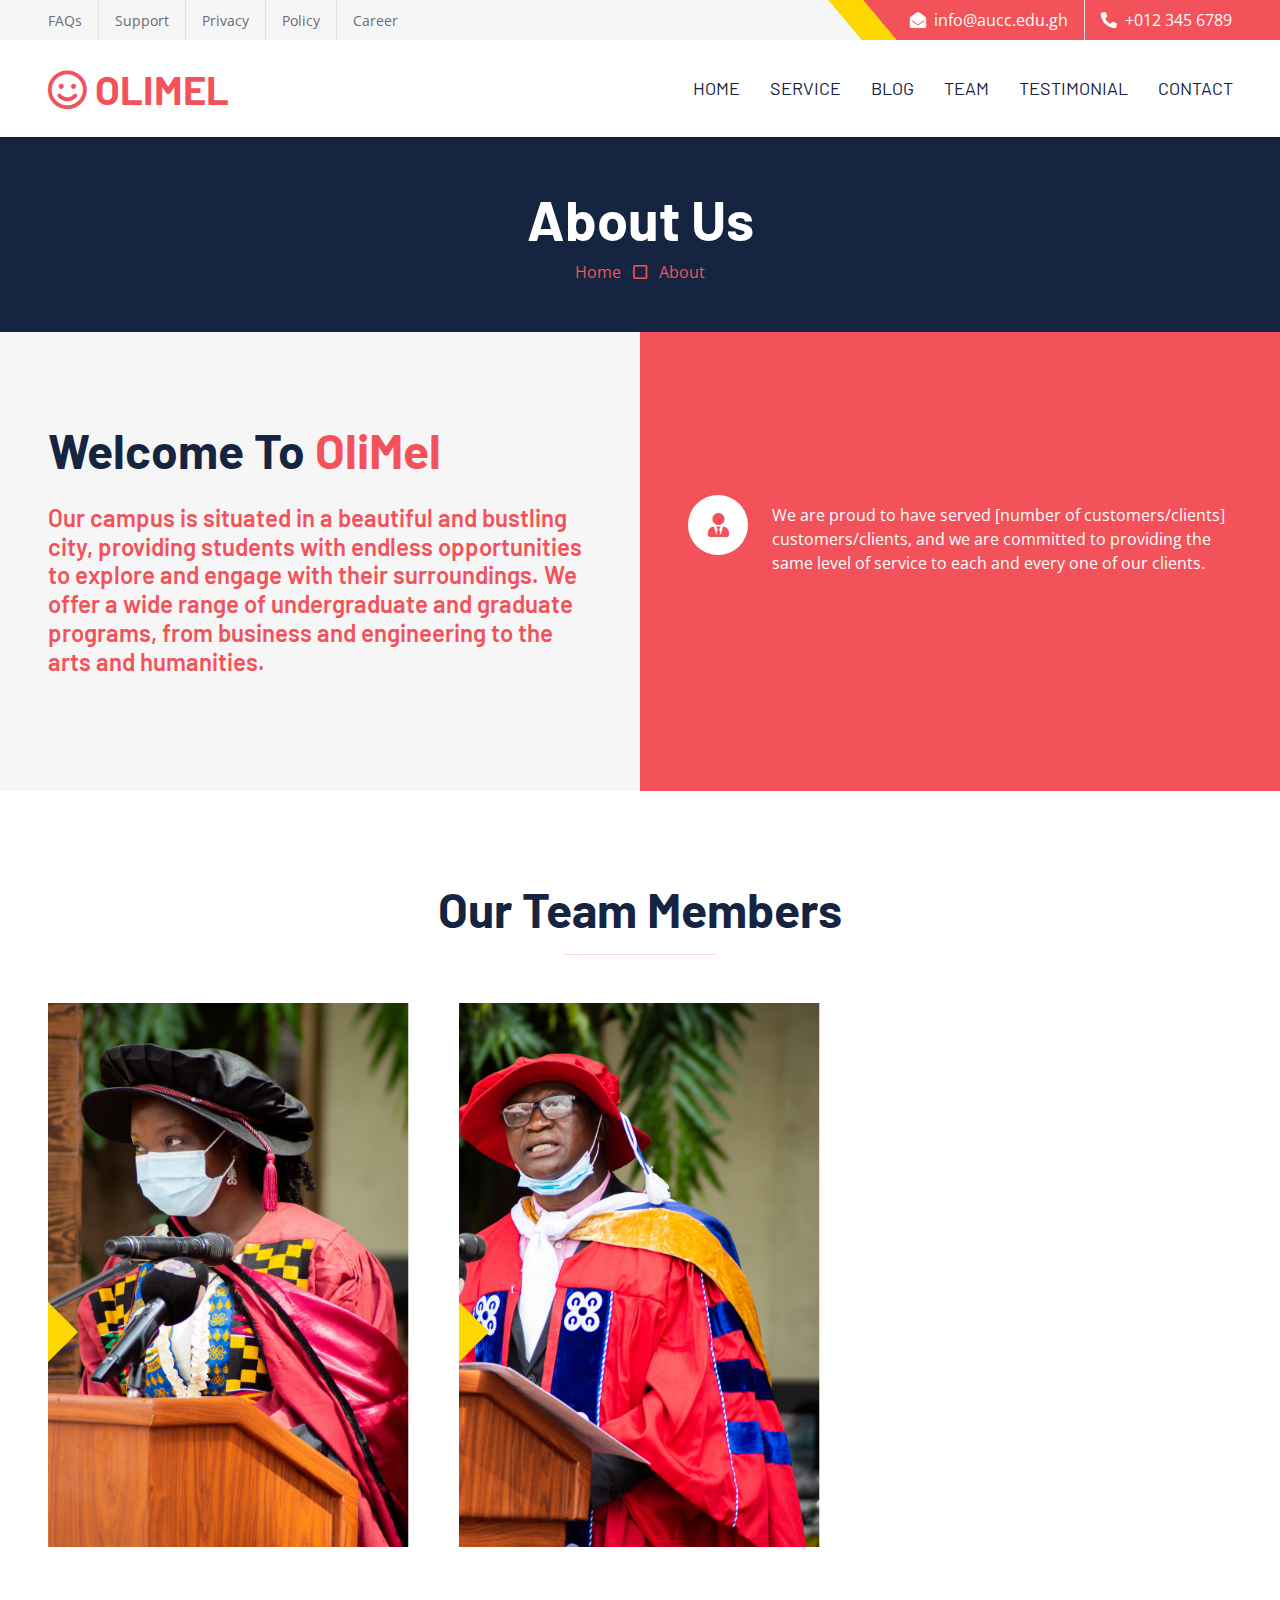
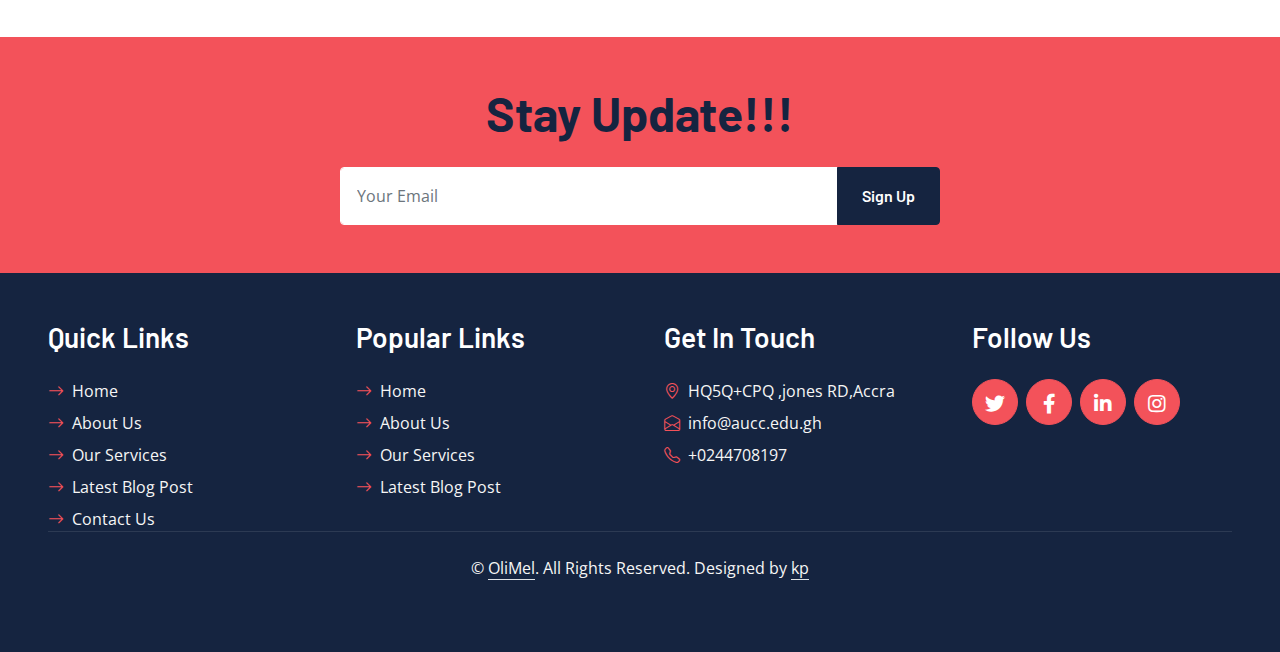
==== about.html @ c476b80c "intial commit" ====
<!DOCTYPE html>
<html lang="en">

<head>
    <meta charset="utf-8">
    <title>OliMel</title>
    <meta content="width=device-width, initial-scale=1.0" name="viewport">
    <meta content="Free HTML Templates" name="keywords">
    <meta content="Free HTML Templates" name="description">

    <!-- Favicon -->
    <link href="img/favicon.ico" rel="icon">

    <!-- Google Web Fonts -->
    <link rel="preconnect" href="https://fonts.googleapis.com">
    <link rel="preconnect" href="https://fonts.gstatic.com" crossorigin>
    <link href="https://fonts.googleapis.com/css2?family=Barlow:wght@500;600;700&family=Open+Sans:wght@400;600&display=swap" rel="stylesheet"> 

    <!-- Icon Font Stylesheet -->
    <link href="https://cdnjs.cloudflare.com/ajax/libs/font-awesome/5.10.0/css/all.min.css" rel="stylesheet">
    <link href="https://cdn.jsdelivr.net/npm/bootstrap-icons@1.4.1/font/bootstrap-icons.css" rel="stylesheet">

    <!-- Libraries Stylesheet -->
    <link href="lib/owlcarousel/assets/owl.carousel.min.css" rel="stylesheet">

    <!-- Customized Bootstrap Stylesheet -->
    <link href="css/bootstrap.min.css" rel="stylesheet">

    <!-- Template Stylesheet -->
    <link href="css/style.css" rel="stylesheet">
</head>

<div>
    <!-- Topbar Start -->
    <div class="container-fluid bg-secondary ps-5 pe-0 d-none d-lg-block">
        <div class="row gx-0">
            <div class="col-md-6 text-center text-lg-start mb-2 mb-lg-0">
                <div class="d-inline-flex align-items-center">
                    <a class="text-body py-2 pe-3 border-end" href=""><small>FAQs</small></a>
                    <a class="text-body py-2 px-3 border-end" href=""><small>Support</small></a>
                    <a class="text-body py-2 px-3 border-end" href=""><small>Privacy</small></a>
                    <a class="text-body py-2 px-3 border-end" href=""><small>Policy</small></a>
                    <a class="text-body py-2 ps-3" href=""><small>Career</small></a>
                </div>
            </div>
            <div class="col-md-6 text-center text-lg-end">
                <div class="position-relative d-inline-flex align-items-center bg-primary text-white top-shape px-5">
                    <div class="me-3 pe-3 border-end py-2">
                        <p class="m-0"><i class="fa fa-envelope-open me-2"></i>info@aucc.edu.gh</p>
                    </div>
                    <div class="py-2">
                        <p class="m-0"><i class="fa fa-phone-alt me-2"></i>+012 345 6789</p>
                    </div>
                </div>
            </div>
        </div>
    </div>
    <!-- Topbar End -->


    <!-- Navbar Start -->
    <nav class="navbar navbar-expand-lg bg-white navbar-light shadow-sm px-5 py-3 py-lg-0">
        <a href="index.html" class="navbar-brand p-0">
            <h1 class="m-0 text-uppercase text-primary"><i class="far fa-smile text-primary me-2"></i>OliMel</h1>
        </a>
        <button class="navbar-toggler" type="button" data-bs-toggle="collapse" data-bs-target="#navbarCollapse">
            <span class="navbar-toggler-icon"></span>
        </button>
        <div class="collapse navbar-collapse" id="navbarCollapse">
            <div class="navbar-nav ms-auto py-0 me-n3">
                <a href="index.html" class="nav-item nav-link">Home</a>
                <!-- <a href="about.html" class="nav-item nav-link active">About</a> -->
                <a href="service.html" class="nav-item nav-link">Service</a>
                <a href="blog.html" class="nav-item nav-link">Blog</a>
                <!-- <a href="detail.html" class="nav-item nav-link">Blog Detail</a>
                <a href="feature.html" class="nav-item nav-link">Features</a>
                <a href="quote.html" class="nav-item nav-link">Quote Form</a> -->
                <a href="team.html" class="nav-item nav-link">Team</a>
                <a href="testimonial.html" class="nav-item nav-link">Testimonial</a>
                <!-- <div class="nav-item dropdown">
                    <a href="#" class="nav-link dropdown-toggle" data-bs-toggle="dropdown">Pages</a>
                    <div class="dropdown-menu m-0">
                    </div>
                </div> -->
                <a href="contact.html" class="nav-item nav-link">Contact</a>
            </div>
        </div>
    </nav>
    <!-- Navbar End -->


    <!-- Page Header Start -->
    <div class="container-fluid bg-dark p-5">
        <div class="row">
            <div class="col-12 text-center">
                <h1 class="display-4 text-white">About Us</h1>
                <a href="">Home</a>
                <i class="far fa-square text-primary px-2"></i>
                <a href="">About</a>
            </div>
        </div>
    </div>
    <!-- Page Header End -->


    <!-- About Start -->
    <div class="container-fluid bg-secondary p-0">
        <div class="row g-0">
            <div class="col-lg-6 py-6 px-5">
                <h1 class="display-5 mb-4">Welcome To <span class="text-primary">OliMel</span></h1>
                <h4 class="text-primary mb-4">
                    <p class="mb-0">Our campus is situated in a beautiful and bustling city, 
                        providing students with endless opportunities to explore and engage with their surroundings. 
                        We offer a wide range of undergraduate and graduate programs, 
                        from business and engineering to the arts and humanities.
                </p>
                <!-- <a href="" class="btn btn-primary py-md-3 px-md-5 rounded-pill">Get A Quote</a> -->
            </div>
            <div class="col-lg-6">
                <div class="h-100 d-flex flex-column justify-content-center bg-primary p-5">
                    <div class="d-flex text-white mb-5">
                        <div class="d-flex flex-shrink-0 align-items-center justify-content-center bg-white text-primary rounded-circle mx-auto mb-4" style="width: 60px; height: 60px;">
                            <i class="fa fa-user-tie fs-4"></i>
                        </div>
                        <div class="ps-4">
                            <h3></h3>
                            <p class="mb-0">We are proud to have served [number of customers/clients] customers/clients,
                                and we are committed to providing the same level of service to each and every one of our clients.</p>
                        </div>
                    </div>
                    <!-- <div class="d-flex text-white mb-5">
                        <div class="d-flex flex-shrink-0 align-items-center justify-content-center bg-white text-primary rounded-circle mx-auto mb-4" style="width: 60px; height: 60px;">
                            <i class="fa fa-chart-line fs-4"></i>
                        </div>
                        <div class="ps-4">
                            <h3>Financial Analaysis</h3>
                            <p class="mb-0">Tempor erat elitr rebum at clita. Diam dolor ipsum amet eos erat ipsum lorem et sit sed stet lorem sit clita duo</p>
                        </div>
                    </div> -->
                    <!-- <div class="d-flex text-white">
                        <div class="d-flex flex-shrink-0 align-items-center justify-content-center bg-white text-primary rounded-circle mx-auto mb-4" style="width: 60px; height: 60px;">
                            <i class="fa fa-balance-scale fs-4"></i>
                        </div>
                        <div class="ps-4">
                            <h3>legal Advisory</h3>
                            <p class="mb-0">Tempor erat elitr rebum at clita. Diam dolor ipsum amet eos erat ipsum lorem et sit sed stet lorem sit clita duo</p>
                        </div>
                    </div> -->
                </div>
            </div>
        </div>
    </div>
    <!-- About End -->


    <!-- Team Start -->
    <div class="container-fluid py-6 px-5">
        <div class="text-center mx-auto mb-5" style="max-width: 600px;">
            <h1 class="display-5 mb-0">Our Team Members</h1>
            <hr class="w-25 mx-auto bg-primary">
        </div>
        <div class="row g-5">
            <div class="col-lg-4">
                <div class="team-item position-relative overflow-hidden">
                    <img class="img-fluid w-100" src="img/hpage1.jpg" alt="">
                    <div class="team-text w-100 position-absolute top-50 text-center bg-primary p-4">
                        <h3 class="text-white">Full Name</h3>
                        <p class="text-white text-uppercase mb-0">Designation</p>
                    </div>
                </div>
            </div>
            <div class="col-lg-4">
                <div class="team-item position-relative overflow-hidden">
                    <img class="img-fluid w-100" src="img/hpage2.jpg" alt="">
                    <div class="team-text w-100 position-absolute top-50 text-center bg-primary p-4">
                        <h3 class="text-white">Full Name</h3>
                        <p class="text-white text-uppercase mb-0">Designation</p>
                    </div>
                </div>
            </div>
            <!-- <div class="col-lg-4">
                <div class="team-item position-relative overflow-hidden">
                    <img class="img-fluid w-100" src="img/team-3.jpg" alt="">
                    <div class="team-text w-100 position-absolute top-50 text-center bg-primary p-4">
                        <h3 class="text-white">Full Name</h3>
                        <p class="text-white text-uppercase mb-0">Designation</p>
                    </div>
                </div>
            </div> -->
        </div>
    </div>
    <!-- Team End -->
    

    <!-- Footer Start -->
    <div class="container-fluid bg-primary text-secondary p-5">
        <div class="row g-5">
            <div class="col-12 text-center">
                <h1 class="display-5 mb-4">Stay Update!!!</h1>
                <form class="mx-auto" style="max-width: 600px;">
                    <div class="input-group">
                        <input type="text" class="form-control border-white p-3" placeholder="Your Email">
                        <button class="btn btn-dark px-4">Sign Up</button>
                    </div>
                </form>
            </div>
        </div>
    </div>
    <div class="container-fluid bg-dark text-secondary p-5">
        <div class="row g-5">
            <div class="col-lg-3 col-md-6">
                <h3 class="text-white mb-4">Quick Links</h3>
                <div class="d-flex flex-column justify-content-start">
                    <a class="text-secondary mb-2" href="#"><i class="bi bi-arrow-right text-primary me-2"></i>Home</a>
                    <a class="text-secondary mb-2" href="#"><i class="bi bi-arrow-right text-primary me-2"></i>About Us</a>
                    <a class="text-secondary mb-2" href="#"><i class="bi bi-arrow-right text-primary me-2"></i>Our Services</a>
                    <a class="text-secondary mb-2" href="#"><i class="bi bi-arrow-right text-primary me-2"></i>Latest Blog Post</a>
                    <a class="text-secondary" href="#"><i class="bi bi-arrow-right text-primary me-2"></i>Contact Us</a>
                </div>
            </div>
            <div class="col-lg-3 col-md-6">
                <h3 class="text-white mb-4">Popular Links</h3>
                <div class="d-flex flex-column justify-content-start">
                    <a class="text-secondary mb-2" href="index.html"><i class="bi bi-arrow-right text-primary me-2"></i>Home</a>
                    <a class="text-secondary mb-2" href="about.html"><i class="bi bi-arrow-right text-primary me-2"></i>About Us</a>
                    <a class="text-secondary mb-2" href="service.html"><i class="bi bi-arrow-right text-primary me-2"></i>Our Services</a>
                    <a class="text-secondary mb-2" href="blog.html"><i class="bi bi-arrow-right text-primary me-2"></i>Latest Blog Post</a>

                </div>
            </div>
            <div class="col-lg-3 col-md-6">
                <h3 class="text-white mb-4">Get In Touch</h3>
                <p class="mb-2"><i class="bi bi-geo-alt text-primary me-2"></i>HQ5Q+CPQ ,jones RD,Accra</p>
                <p class="mb-2"><i class="bi bi-envelope-open text-primary me-2"></i>info@aucc.edu.gh</p>
                <p class="mb-0"><i class="bi bi-telephone text-primary me-2"></i>+0244708197</p>
            </div>
            <div class="col-lg-3 col-md-6">
                <h3 class="text-white mb-4">Follow Us</h3>
                <div class="d-flex">
                    <a class="btn btn-lg btn-primary btn-lg-square rounded-circle me-2" href="OliMel23@AUCC"><i class="fab fa-twitter fw-normal"></i></a>
                    <a class="btn btn-lg btn-primary btn-lg-square rounded-circle me-2" href="OliMel23@AUCC"><i class="fab fa-facebook-f fw-normal"></i></a>
                    <a class="btn btn-lg btn-primary btn-lg-square rounded-circle me-2" href="OliMel23@AUCC"><i class="fab fa-linkedin-in fw-normal"></i></a>
                    <a class="btn btn-lg btn-primary btn-lg-square rounded-circle me-2" href="OliMel23@AUCC"><i class="fab fa-instagram fw-normal"></i></a>
            </div>
        </div>
    </div>
    <div class="container-fluid bg-dark text-secondary text-center border-top py-4 px-5" style="border-color: rgba(256, 256, 256, .1) !important;">
        <p class="m-0">&copy; <a class="text-secondary border-bottom" href="#">OliMel</a>. All Rights Reserved. Designed by <a class="text-secondary border-bottom" href="#">kp</a></p>
    </div>
    <!-- Footer End -->


    <!-- Back to Top -->
    <a href="#" class="btn btn-lg btn-primary btn-lg-square rounded-circle back-to-top"><i class="bi bi-arrow-up"></i></a>


    <!-- JavaScript Libraries -->
    <script src="https://code.jquery.com/jquery-3.4.1.min.js"></script>
    <script src="https://cdn.jsdelivr.net/npm/bootstrap@5.0.0/dist/js/bootstrap.bundle.min.js"></script>
    <script src="lib/easing/easing.min.js"></script>
    <script src="lib/waypoints/waypoints.min.js"></script>
    <script src="lib/owlcarousel/owl.carousel.min.js"></script>

    <!-- Template Javascript -->
    <script src="js/main.js"></script>
</body>

</html>
---- css/style.css ----
/********** Template CSS **********/
:root {
    --primary: #fdd700;
    --secondary: #F6F6F6;
    --light: #FFFFFF;
    --dark: #152440;
}

h1,
h2,
.font-weight-bold {
    font-weight: 700 !important;
}

h3,
h4,
.font-weight-semi-bold {
    font-weight: 600 !important;
}

h5,
h6,
.font-weight-medium {
    font-weight: 500 !important;
}

.pt-6 {
    padding-top: 90px;
}

.pb-6 {
    padding-bottom: 90px;
}

.py-6 {
    padding-top: 90px;
    padding-bottom: 90px;
}

.btn {
    font-family: 'Barlow', sans-serif;
    font-weight: 600;
    transition: .5s;
}

.btn-primary {
    color: #FFFFFF;
}

.btn-square {
    width: 36px;
    height: 36px;
}

.btn-sm-square {
    width: 28px;
    height: 28px;
}

.btn-lg-square {
    width: 46px;
    height: 46px;
}

.btn-square,
.btn-sm-square,
.btn-lg-square {
    padding-left: 0;
    padding-right: 0;
    text-align: center;
}

.back-to-top {
    position: fixed;
    display: none;
    right: 45px;
    bottom: 45px;
    z-index: 99;
}

.top-shape::before {
    position: absolute;
    content: "";
    width: 35px;
    height: 100%;
    top: 0;
    left: -17px;
    background: var(--primary);
    transform: skew(40deg);
}

.navbar-light .navbar-nav .nav-link {
    font-family: 'Barlow', sans-serif;
    padding: 35px 15px;
    font-size: 18px;
    text-transform: uppercase;
    color: var(--dark);
    outline: none;
    transition: .5s;
}

.sticky-top.navbar-light .navbar-nav .nav-link {
    padding: 20px 15px;
}

.navbar-light .navbar-nav .nav-link:hover,
.navbar-light .navbar-nav .nav-link.active {
    color: var(--primary);
}

@media (max-width: 991.98px) {
    .navbar-light .navbar-nav .nav-link  {
        padding: 10px 0;
    }
}

.carousel-caption {
    top: 0;
    left: 0;
    right: 0;
    bottom: 0;
    background: rgba(21, 36, 64, .7);
    z-index: 1;
}

@media (max-width: 576px) {
    .carousel-caption h5 {
        font-size: 14px;
        font-weight: 500 !important;
    }

    .carousel-caption h1 {
        font-size: 30px;
        font-weight: 600 !important;
    }
}

.carousel-control-prev,
.carousel-control-next {
    width: 10%;
}

.carousel-control-prev-icon,
.carousel-control-next-icon {
    width: 3rem;
    height: 3rem;
}

.service-item {
    position: relative;
    overflow: hidden;
    height: 350px;
    display: flex;
    flex-direction: column;
    align-items: center;
    justify-content: center;
    transition: .3s;
}

.service-item::after {
    position: absolute;
    content: "";
    width: 100%;
    height: 50px;
    bottom: -50px;
    left: 0;
    background: var(--light);
    border-radius: 100% 100% 0 0;
    box-shadow: 0px -10px 5px #EEEEEE;
    transition: .5s;
}

.service-item:hover::after {
    bottom: -25px;
}

.service-item p {
    transition: .3s;
}

.service-item:hover p {
    margin-bottom: 25px !important;
}

.team-item img {
    transform: scale(1.15);
    margin-left: -30px;
    transition: .5s;
}

.team-item:hover img {
    margin-left: 0;
}

.team-item .team-text {
    left: -100%;
    transition: .5s;
}

.team-item .team-text::after {
    position: absolute;
    content: "";
    width: 0;
    height: 0;
    top: 50%;
    right: -60px;
    margin-top: -30px;
    border: 30px solid;
    border-color: transparent transparent transparent var(--primary);
}

.team-item:hover .team-text {
    left: 0;
}

.testimonial-carousel .owl-nav {
    margin-top: 30px;
    display: flex;
    justify-content: start;
}

.testimonial-carousel .owl-nav .owl-prev,
.testimonial-carousel .owl-nav .owl-next{
    position: relative;
    margin: 0 5px;
    width: 45px;
    height: 45px;
    display: flex;
    align-items: center;
    justify-content: center;
    color: #FFFFFF;
    background: var(--primary);
    font-size: 22px;
    border-radius: 45px;
    transition: .5s;
}

.testimonial-carousel .owl-nav .owl-prev:hover,
.testimonial-carousel .owl-nav .owl-next:hover {
    color: var(--dark);
}

.testimonial-carousel .owl-item img {
    width: 90px;
    height: 90px;
}

.blog-item img {
    transition: .5s;
}

.blog-item:hover img {
    transform: scale(1.1);
}
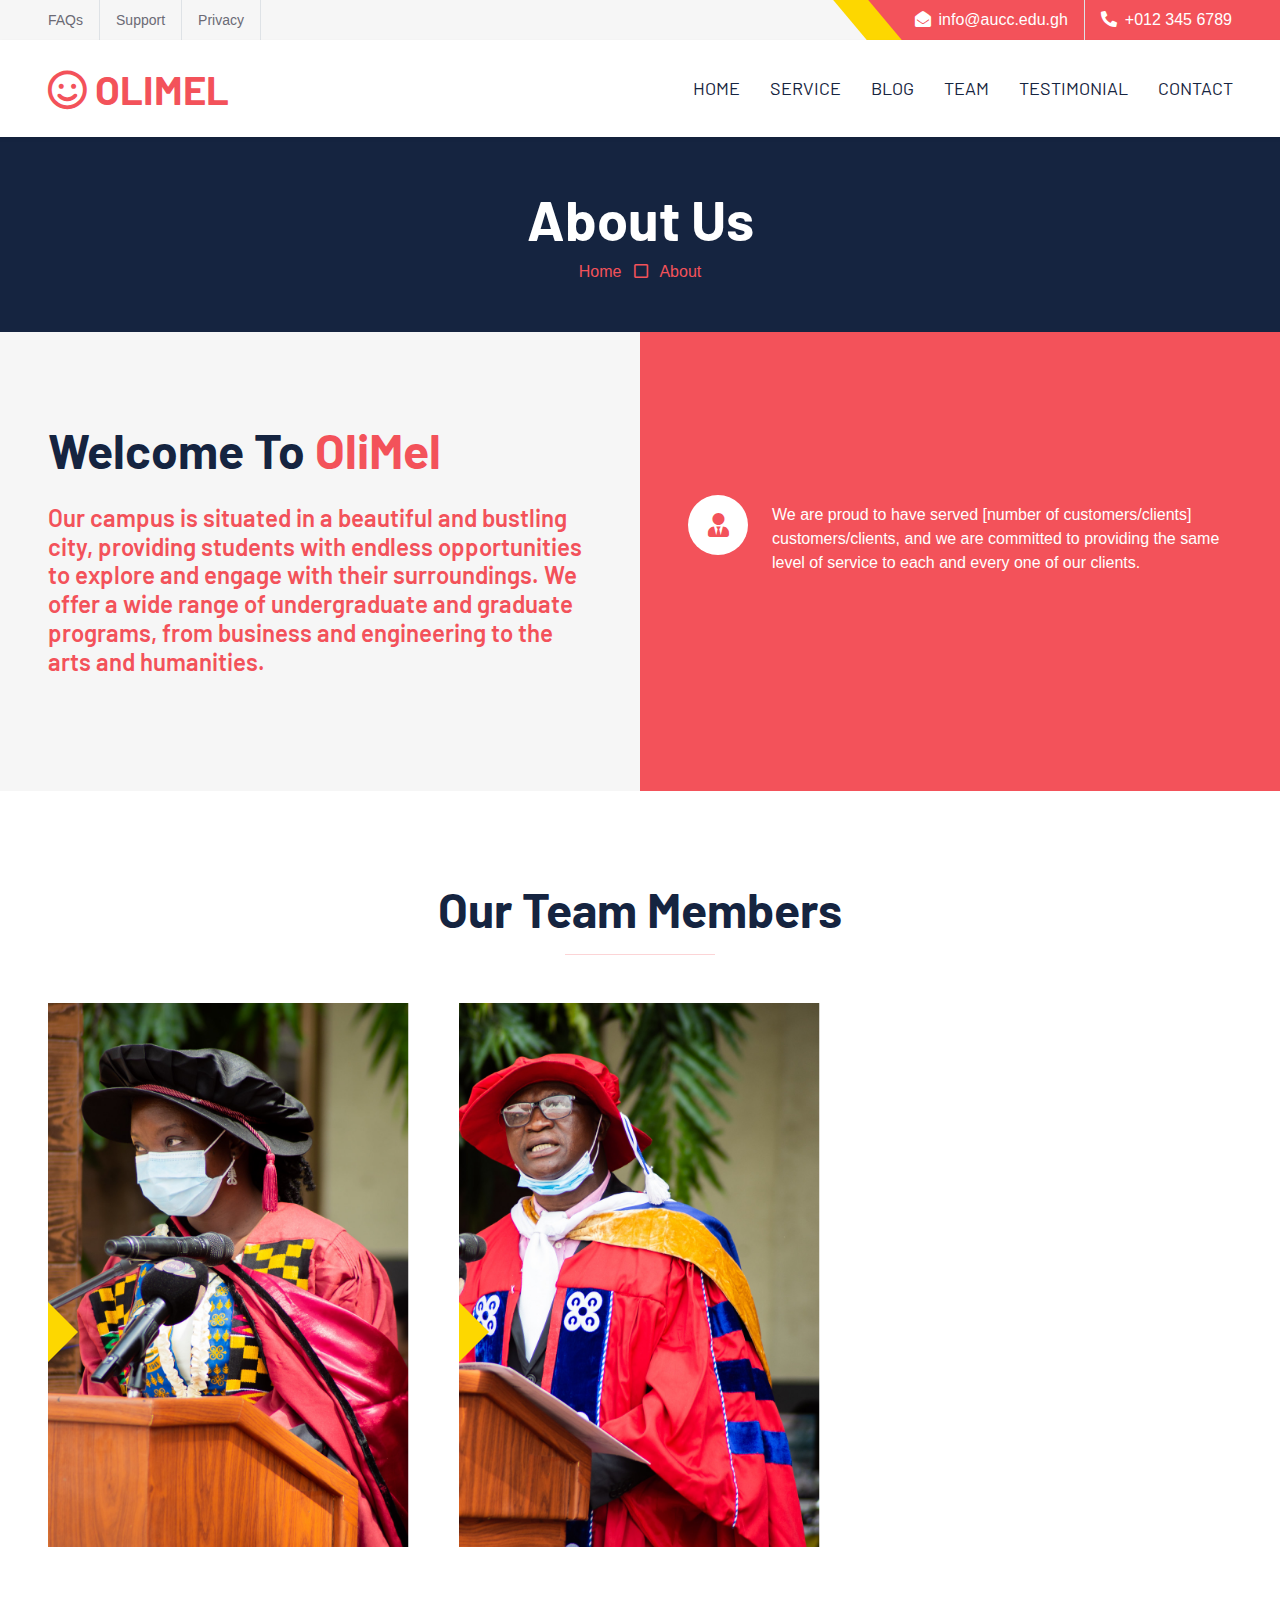
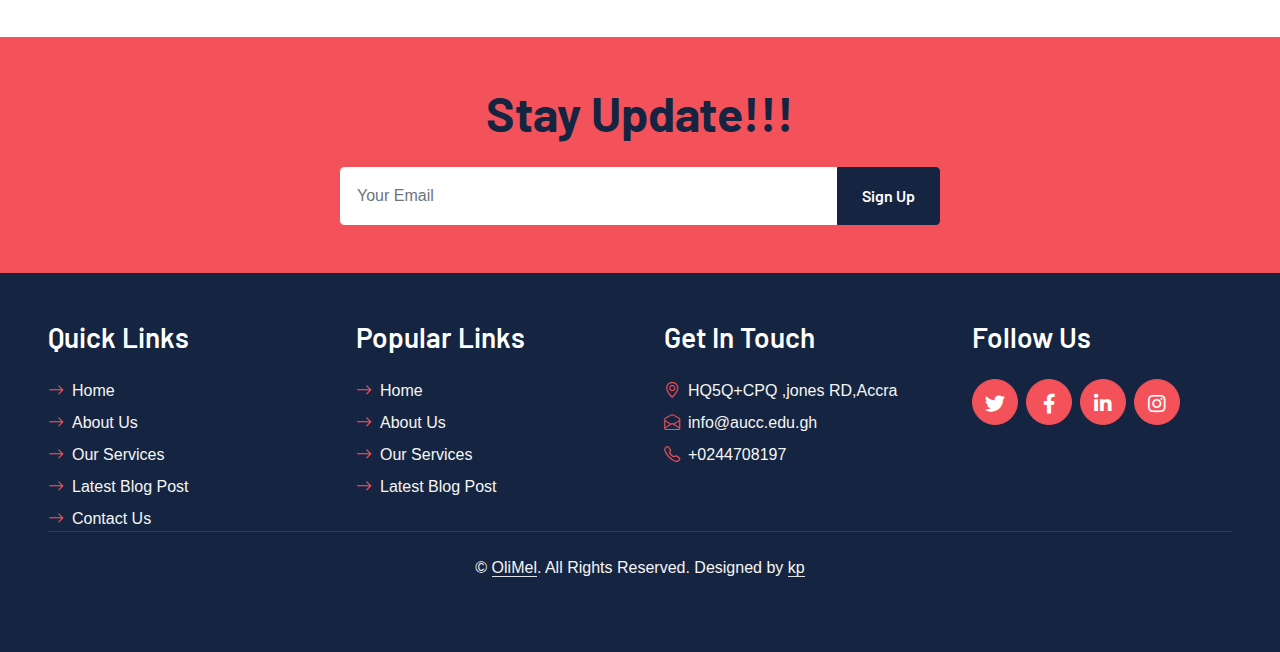
==== commit 8e0cf94f: "privacy added" ====
--- a/about.html
+++ b/about.html
@@ -39,8 +39,8 @@
                     <a class="text-body py-2 pe-3 border-end" href=""><small>FAQs</small></a>
                     <a class="text-body py-2 px-3 border-end" href=""><small>Support</small></a>
                     <a class="text-body py-2 px-3 border-end" href=""><small>Privacy</small></a>
-                    <a class="text-body py-2 px-3 border-end" href=""><small>Policy</small></a>
-                    <a class="text-body py-2 ps-3" href=""><small>Career</small></a>
+                    <!-- <a class="text-body py-2 px-3 border-end" href=""><small>Policy</small></a>
+                    <a class="text-body py-2 ps-3" href=""><small>Career</small></a> -->
                 </div>
             </div>
             <div class="col-md-6 text-center text-lg-end">
--- a/css/style.css
+++ b/css/style.css
@@ -251,4 +251,74 @@
 
 .blog-item:hover img {
     transform: scale(1.1);
-}+}
+
+
+/* faq */
+
+body{
+    font-family: 'Work Sans', sans-serif;
+}
+.faq-heading{
+    border-bottom: #777;
+    padding: 20px 60px;
+}
+.faq-container{
+display: flex;
+justify-content: center;
+flex-direction: column;
+
+}
+.hr-line{
+  width: 60%;
+  margin: auto;
+}
+/* Style the buttons that are used to open and close the faq-page body */
+.faq-page {
+    /* background-color: #eee; */
+    color: #444;
+    cursor: pointer;
+    padding: 30px 20px;
+    width: 60%;
+    border: none;
+    outline: none;
+    transition: 0.4s;
+    margin: auto;
+
+}
+.faq-body{
+    margin: auto;
+    /* text-align: center; */
+   width: 50%; 
+   padding: auto;
+   
+}
+
+
+/* Add a background color to the button if it is clicked on (add the .active class with JS), and when you move the mouse over it (hover) */
+.active,
+.faq-page:hover {
+    background-color: none;
+}
+
+/* Style the faq-page panel. Note: hidden by default */
+.faq-body {
+    padding: 0 18px;
+    background-color: white;
+    display: none;
+    overflow: hidden;
+}
+
+.faq-page:after {
+    content: '\02795';
+    /* Unicode character for "plus" sign (+) */
+    font-size: 13px;
+    color: #777;
+    float: right;
+    margin-left: 5px;
+}
+
+.active:after {
+    content: "\2796";
+    /* Unicode character for "minus" sign (-) */
+}
